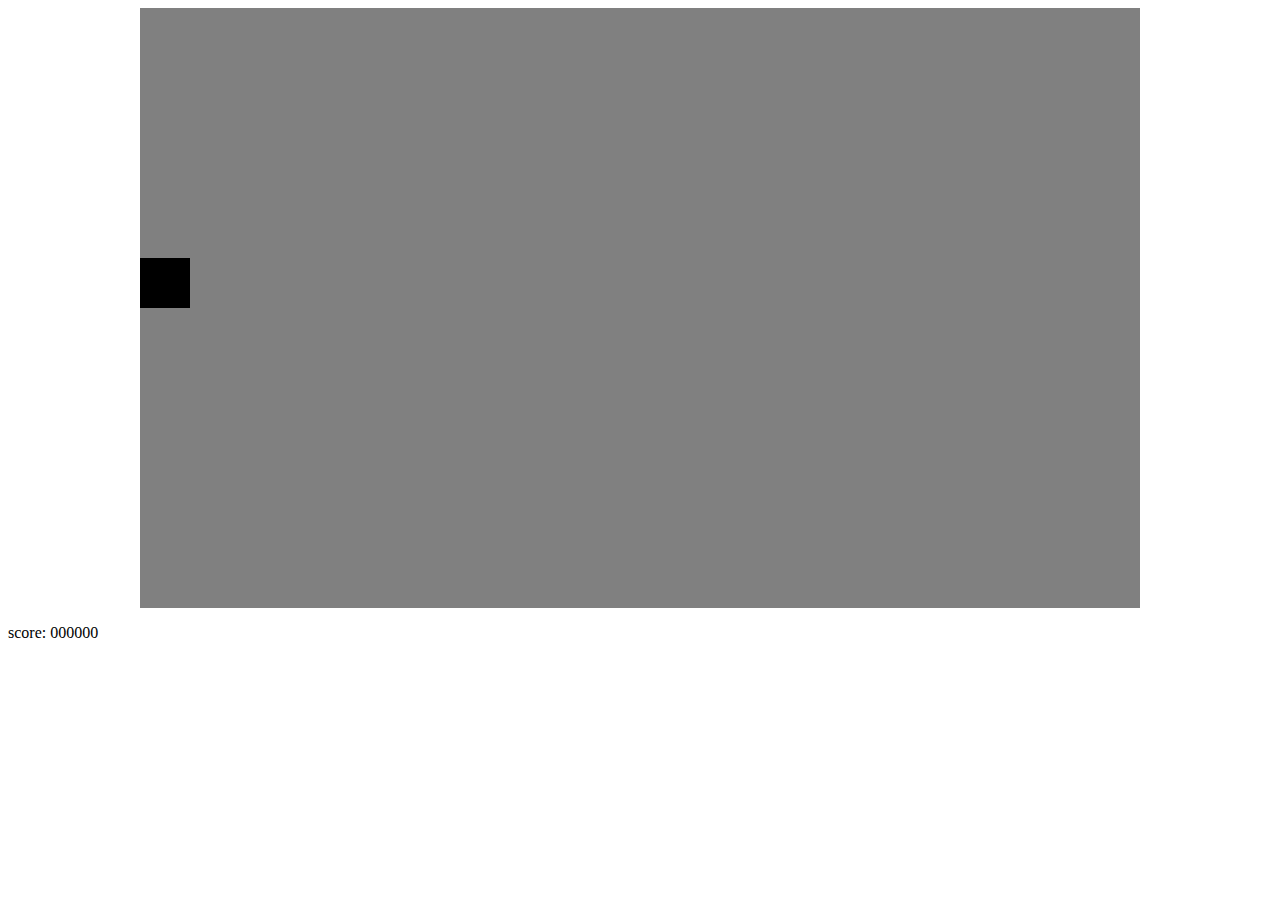
==== wdi-project-one/index.html @ 59d772ed "added createPlayer and lives, fixed collision detection bug for when player not in play" ====
<!DOCTYPE html>
<html lang="en" dir="ltr">
  <head>
    <meta charset="utf-8">
    <title>Keydown test</title>
    <link rel="stylesheet" href="css/style.css">
    <script src="js-redone/app.js" charset="utf-8"></script>
  </head>
  <body>
    <div class="game">
    </div>
    <div class="score-panel">
      <p>score: <span class="score"></span></p>
    </div>
  </body>
</html>
---- wdi-project-one/css/style.css ----
.game {
  background-color: grey;
  height: 600px;
  width: 1000px;
  position: relative;
  margin: auto;
}

.player1 {
  position: absolute;
  height: 50px;
  width: 50px;
  background-color: black;
  transition: top .05s linear, left .05s linear 0s;
}



.bullet {
  height: 10px;
  width: 50px;
  background-color: white;
  position: absolute;
}

.wave1 {
  position: absolute;
  height: 50px;
  width: 50px;
  background-color: red;
}

.wave2 {
  position: absolute;
  height: 50px;
  width: 50px;
  background-color: red;
}
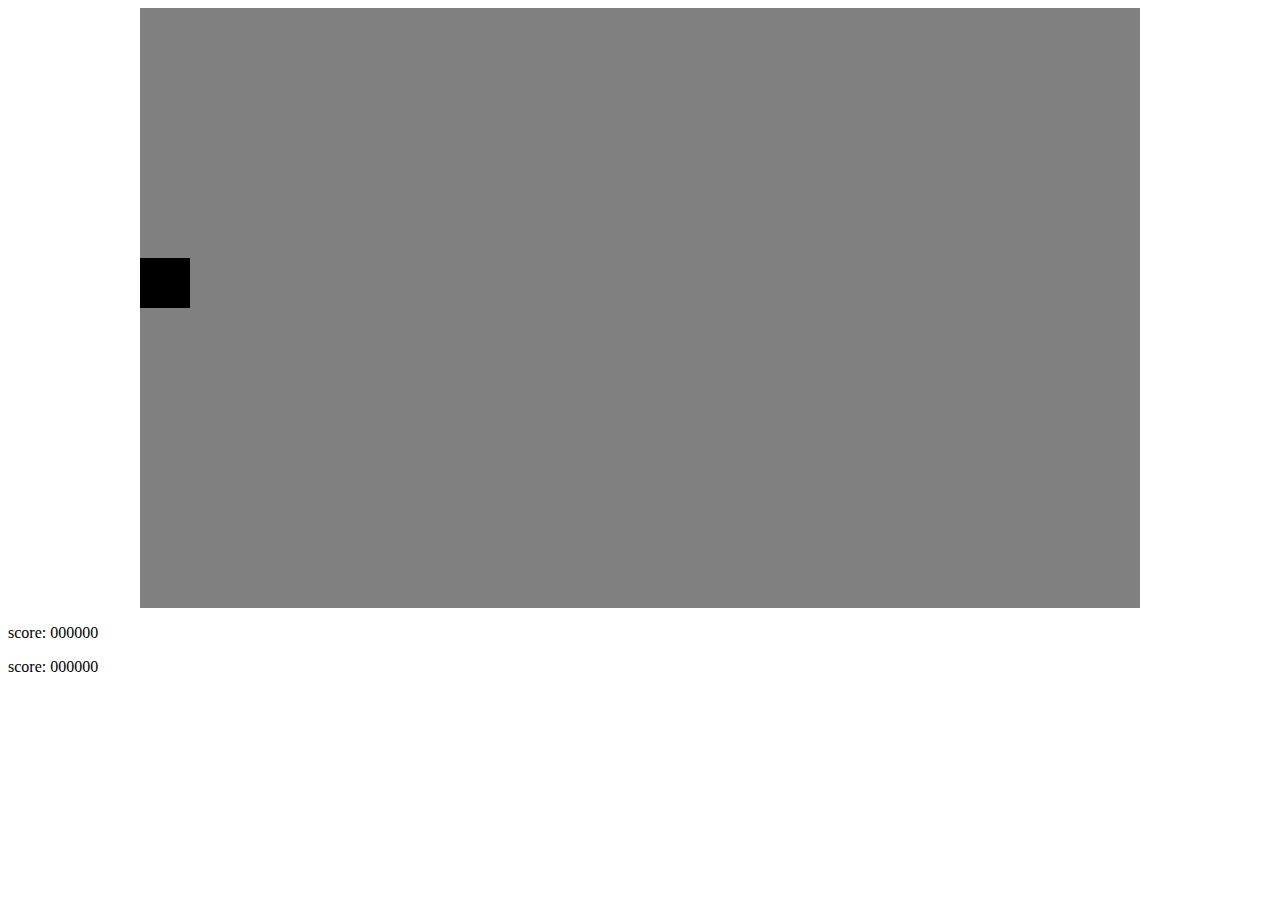
==== commit 95e878ab: "given enemies life points (can use for boss fights) and amended scoring accordingly" ====
--- a/wdi-project-one/index.html
+++ b/wdi-project-one/index.html
@@ -10,7 +10,10 @@
     <div class="game">
     </div>
     <div class="score-panel">
-      <p>score: <span class="score"></span></p>
+      <p>score: <span class="p1-score"></span></p>
+    </div>
+    <div class="score-panel">
+      <p>score: <span class="p2-score"></span></p>
     </div>
   </body>
 </html>
--- a/wdi-project-one/css/style.css
+++ b/wdi-project-one/css/style.css
@@ -14,6 +14,13 @@
   transition: top .05s linear, left .05s linear 0s;
 }
 
+.player2 {
+  position: absolute;
+  height: 50px;
+  width: 50px;
+  background-color: blue;
+  transition: top .05s linear, left .05s linear 0s;
+}
 
 
 .bullet {
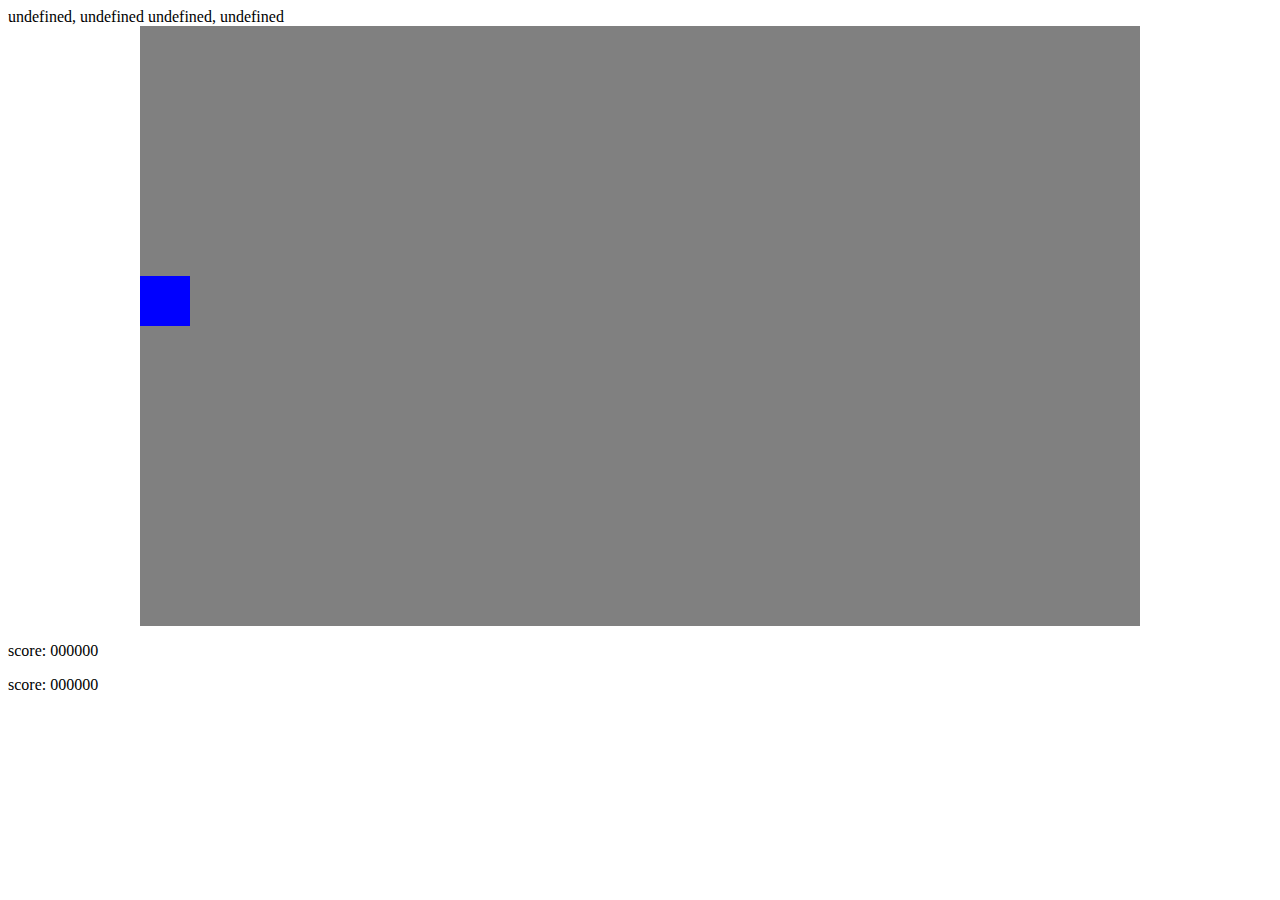
==== commit ca9f95f1: "movement has been recoded, need to improve and work on bugs" ====
--- a/wdi-project-one/index.html
+++ b/wdi-project-one/index.html
@@ -4,9 +4,11 @@
     <meta charset="utf-8">
     <title>Keydown test</title>
     <link rel="stylesheet" href="css/style.css">
+    <script src="js/deleteme.js" charset="utf-8"></script>
     <script src="js-redone/app.js" charset="utf-8"></script>
   </head>
   <body>
+    <div id='log'></div>
     <div class="game">
     </div>
     <div class="score-panel">
--- a/wdi-project-one/css/style.css
+++ b/wdi-project-one/css/style.css
@@ -11,7 +11,7 @@
   height: 50px;
   width: 50px;
   background-color: black;
-  transition: top .05s linear, left .05s linear 0s;
+  /* transition: top .05s linear, left .05s linear 0s; */
 }
 
 .player2 {
@@ -23,10 +23,28 @@
 }
 
 
-.bullet {
+.bulletLvl1 {
   height: 10px;
   width: 50px;
   background-color: white;
+  position: absolute;
+}
+.bulletLvl2 {
+  height: 10px;
+  width: 50px;
+  background-color: yellow;
+  position: absolute;
+}
+.bulletLvl3 {
+  height: 10px;
+  width: 50px;
+  background-color: red;
+  position: absolute;
+}
+.bulletLvlMax {
+  height: 10px;
+  width: 50px;
+  background-color: blue;
   position: absolute;
 }
 
@@ -41,5 +59,12 @@
   position: absolute;
   height: 50px;
   width: 50px;
-  background-color: red;
+  background-color: brown;
 }
+
+.wave3 {
+  position: absolute;
+  height: 50px;
+  width: 50px;
+  background-color: orange;
+}
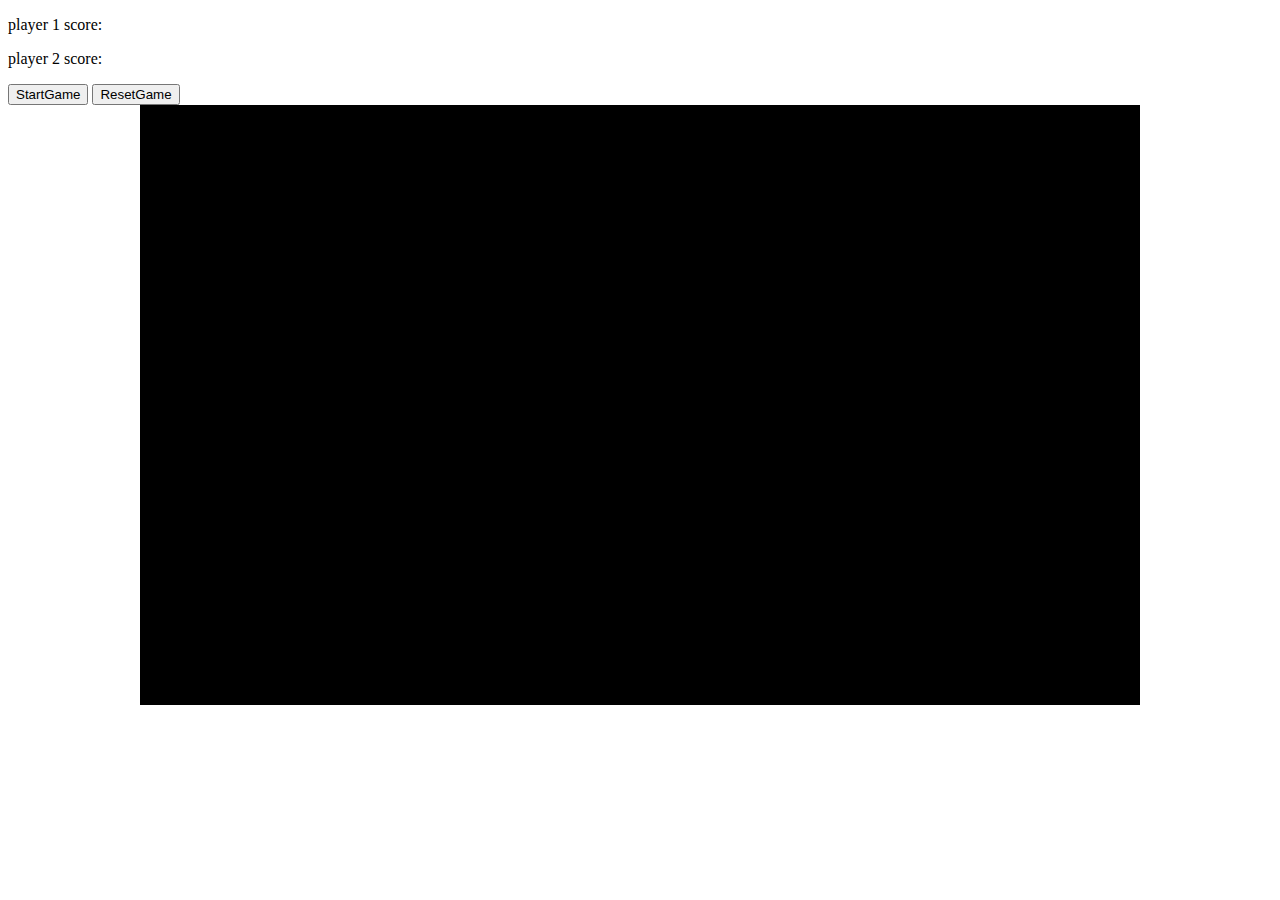
==== commit f92d83b3: "started reset,startgame and noted bug on p2 down key. focusing on finishin startgame/intro." ====
--- a/wdi-project-one/index.html
+++ b/wdi-project-one/index.html
@@ -4,18 +4,19 @@
     <meta charset="utf-8">
     <title>Keydown test</title>
     <link rel="stylesheet" href="css/style.css">
-    <script src="js/deleteme.js" charset="utf-8"></script>
     <script src="js-redone/app.js" charset="utf-8"></script>
   </head>
   <body>
     <div id='log'></div>
-    <div class="game">
+    <div class="score-panel">
+      <p>player 1 score: <span class="p1-score"></span></p>
     </div>
     <div class="score-panel">
-      <p>score: <span class="p1-score"></span></p>
+      <p>player 2 score: <span class="p2-score"></span></p>
     </div>
-    <div class="score-panel">
-      <p>score: <span class="p2-score"></span></p>
-    </div>
+
+      <button class='start' type="button" name="button">StartGame</button>
+      <button class='reset' type="button" name="button">ResetGame</button>
+
   </body>
 </html>
--- a/wdi-project-one/css/style.css
+++ b/wdi-project-one/css/style.css
@@ -1,70 +1,75 @@
 .game {
   background-color: grey;
-  height: 600px;
-  width: 1000px;
   position: relative;
   margin: auto;
+  overflow: hidden;
+}
+
+.introScreen {
+  background-color: #000;
 }
 
 .player1 {
   position: absolute;
-  height: 50px;
-  width: 50px;
   background-color: black;
   /* transition: top .05s linear, left .05s linear 0s; */
 }
 
 .player2 {
   position: absolute;
-  height: 50px;
-  width: 50px;
   background-color: blue;
-  transition: top .05s linear, left .05s linear 0s;
+  /* transition: top .05s linear, left .05s linear 0s; */
 }
 
 
 .bulletLvl1 {
-  height: 10px;
-  width: 50px;
   background-color: white;
   position: absolute;
 }
 .bulletLvl2 {
-  height: 10px;
-  width: 50px;
   background-color: yellow;
   position: absolute;
 }
 .bulletLvl3 {
-  height: 10px;
-  width: 50px;
   background-color: red;
   position: absolute;
 }
 .bulletLvlMax {
-  height: 10px;
-  width: 50px;
   background-color: blue;
   position: absolute;
 }
 
-.wave1 {
+.type1 {
   position: absolute;
   height: 50px;
   width: 50px;
   background-color: red;
 }
 
-.wave2 {
+.type2 {
   position: absolute;
   height: 50px;
   width: 50px;
   background-color: brown;
 }
 
-.wave3 {
+.type3 {
   position: absolute;
   height: 50px;
   width: 50px;
   background-color: orange;
 }
+
+.type4 {
+  position: absolute;
+  height: 50px;
+  width: 50px;
+  background-color: purple;
+}
+
+.type5 {
+  position: absolute;
+  height: 300px;
+  width: 300px;
+  background-color: green;
+}
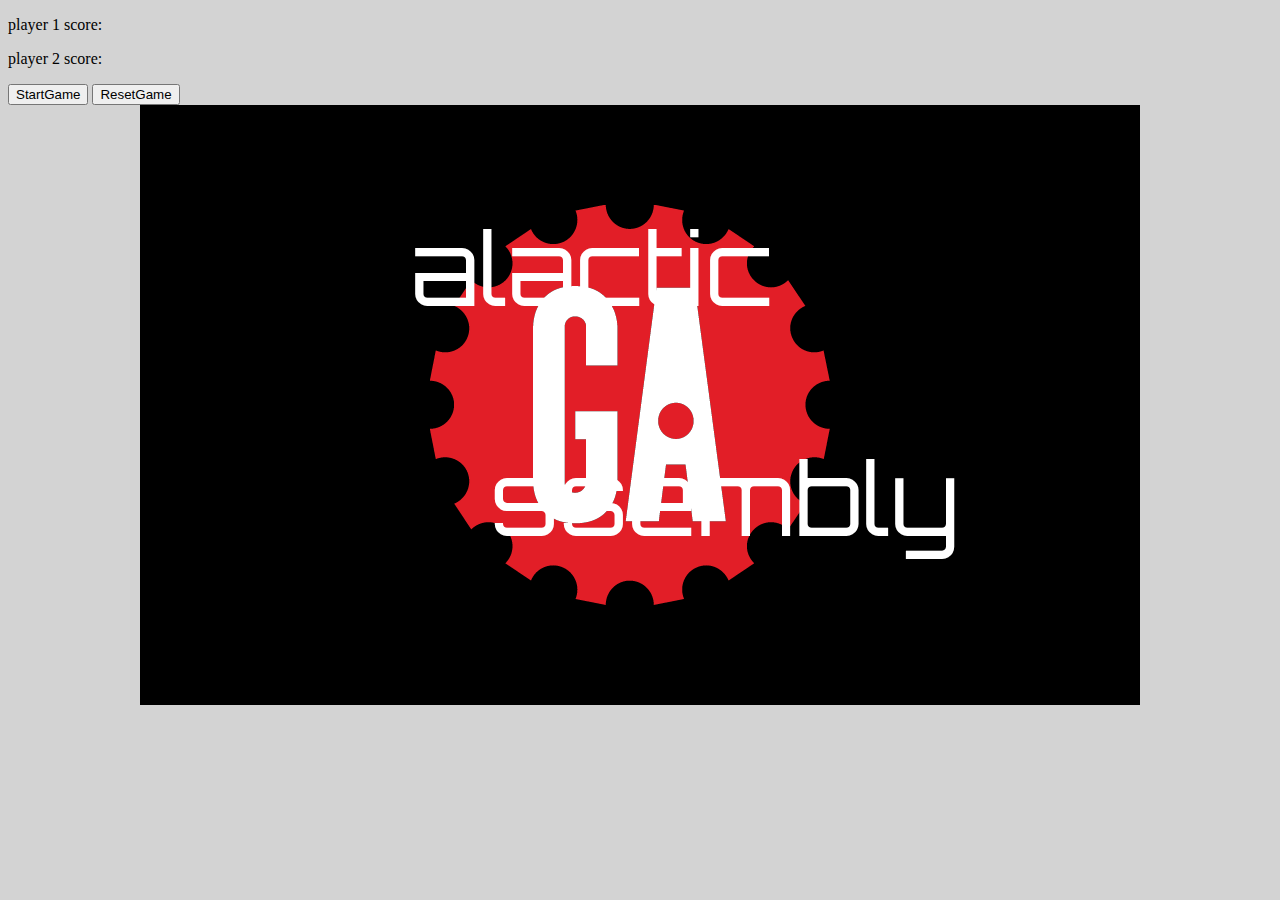
==== commit 71ac2461: "progress made introduction" ====
--- a/wdi-project-one/index.html
+++ b/wdi-project-one/index.html
@@ -4,6 +4,7 @@
     <meta charset="utf-8">
     <title>Keydown test</title>
     <link rel="stylesheet" href="css/style.css">
+    <link href="https://fonts.googleapis.com/css?family=Monoton|Orbitron|Poiret+One|Press+Start+2P" rel="stylesheet">
     <script src="js-redone/app.js" charset="utf-8"></script>
   </head>
   <body>
--- a/wdi-project-one/css/style.css
+++ b/wdi-project-one/css/style.css
@@ -1,3 +1,7 @@
+body {
+  background: lightgrey;
+}
+
 .game {
   background-color: grey;
   position: relative;
@@ -6,7 +10,79 @@
 }
 
 .introScreen {
-  background-color: #000;
+  position: relative;
+  background-color: black;
+
+}
+
+.logo {
+  position: absolute;
+  animation: animateLogo 1s 3s forwards
+}
+
+@keyframes animateLogo{
+  0% {
+    opacity: 1;
+  }
+  100% {
+    opacity: 0;
+  }
+}
+
+/* font-family: 'Press Start 2P', cursive;
+font-family: 'Poiret One', cursive;
+font-family: 'Monoton', cursive; */
+/* font-family: 'Orbitron', sans-serif */
+.letter-g {
+  position: absolute;
+  animation: animateG 1s 3.5s forwards;
+}
+
+.alactic {
+  color: white;
+  position: absolute;
+  font-size: 100px;
+  font-family: Orbitron;
+  animation: animateAlactic 1s 4s backwards ease-out;
+}
+
+.letter-a {
+  position: absolute;
+  animation: animateA 1s 3.5s forwards;
+}
+
+.ssembly {
+  color: white;
+  position: absolute;
+  font-size: 100px;
+  font-family: Orbitron;
+  animation: animateSsembly 1s 4.8s backwards ease-out;
+}
+
+@keyframes animateSsembly {
+  from {
+    left: 1000px;
+  }
+}
+
+@keyframes animateG {
+  100% {
+    top: 0px;
+    left: 150px;
+  }
+}
+
+@keyframes animateA {
+  100% {
+    top: 230px;
+    left: 220px;
+  }
+}
+
+@keyframes animateAlactic {
+  from {
+    left: 1000px;
+  }
 }
 
 .player1 {
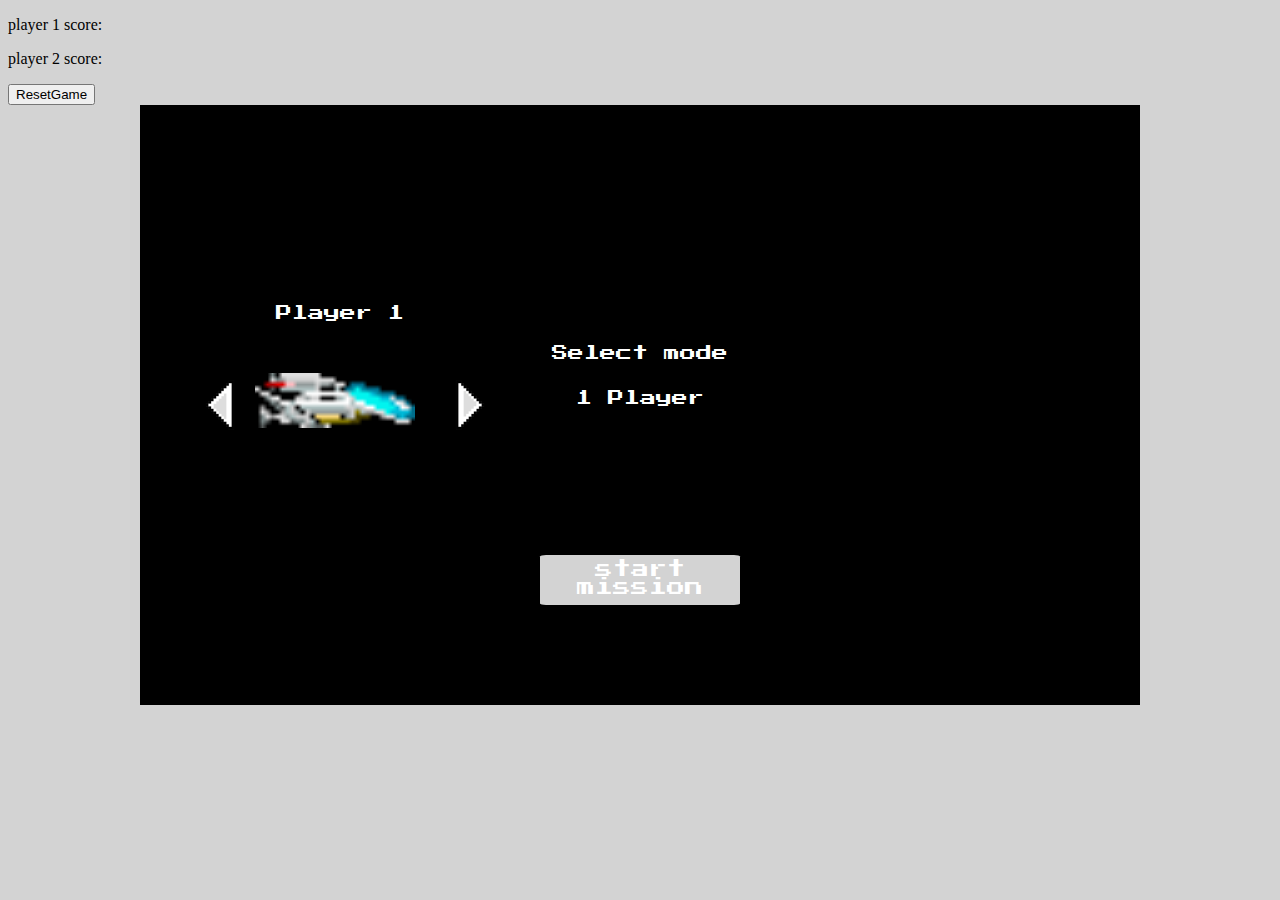
==== commit 8174484f: "put in player/mode select screen after intro" ====
--- a/wdi-project-one/index.html
+++ b/wdi-project-one/index.html
@@ -16,7 +16,6 @@
       <p>player 2 score: <span class="p2-score"></span></p>
     </div>
 
-      <button class='start' type="button" name="button">StartGame</button>
       <button class='reset' type="button" name="button">ResetGame</button>
 
   </body>
--- a/wdi-project-one/css/style.css
+++ b/wdi-project-one/css/style.css
@@ -15,6 +15,73 @@
 
 }
 
+.playerSelectScreen {
+  position: relative;
+  background-color: black;
+}
+.player1Character {
+  box-sizing: border-box;
+  position: absolute;
+    background-color: black;
+    padding: 18px 0 0 15px;
+}
+
+.player1Heading {
+  text-align: center;
+  position: absolute;
+  color: white;
+  font-family: 'Press Start 2P';
+}
+
+.player2Heading {
+  text-align: center;
+  position: absolute;
+  color: white;
+  font-family: 'Press Start 2P';
+}
+
+.player1SelectLeft {
+  position: absolute;
+
+    background-color: green;
+}
+
+
+
+.player1SelectRight{
+  position: absolute;
+
+    background-color: blue;
+}
+
+.player2Mode, .selectMode {
+  text-align: center;
+  position: absolute;
+  color: white;
+  font-family: 'Press Start 2P';
+  padding-top: 10px;
+}
+
+.player2Character {
+  box-sizing: border-box;
+
+  position: absolute;
+    background-color: black;
+    padding: 18px 0 0 15px;
+}
+
+.player2SelectLeft {
+  position: absolute;
+
+  background-color: red;
+}
+
+.player2SelectRight {
+  position: absolute;
+
+  background-color: red;
+}
+
 .logo {
   position: absolute;
   animation: animateLogo 1s 3s forwards
@@ -59,6 +126,60 @@
   animation: animateSsembly 1s 4.8s backwards ease-out;
 }
 
+.a-hole {
+  background-color: black;
+  position: absolute;
+  border-radius: 50%;
+  transition: all 2s;
+  animation: animateAHole 0.5s backwards 4.5s;
+  z-index: 999;
+}
+@keyframes animateAHole {
+  0% {
+    opacity: 0;
+  }
+}
+
+.animate-a-hole {
+    transform: scale(50);
+}
+
+.start-game-button {
+  position: absolute;
+  color: white;
+  font-size: 25px;
+  font-family: 'Press Start 2P';
+  cursor: pointer;
+  animation: flash 1s infinite;
+  text-align: center;
+  width: 300px;
+}
+
+.start-mission {
+  box-sizing: border-box;
+  position: absolute;
+  color: white;
+  font-size: 18px;
+  font-family: 'Press Start 2P';
+  cursor: pointer;
+  text-align: center;
+  background-color: lightgrey;
+  border-radius: 3%;
+  padding-top: 5px;
+}
+
+
+
+@keyframes flash{
+  0%,40% {
+    color: transparent;
+  }
+  40%,100% {
+    color: white;
+  }
+}
+
+
 @keyframes animateSsembly {
   from {
     left: 1000px;
@@ -85,15 +206,18 @@
   }
 }
 
+
+
+
 .player1 {
   position: absolute;
-  background-color: black;
+  z-index: 2;
   /* transition: top .05s linear, left .05s linear 0s; */
 }
 
 .player2 {
   position: absolute;
-  background-color: blue;
+    z-index: 1;
   /* transition: top .05s linear, left .05s linear 0s; */
 }
 
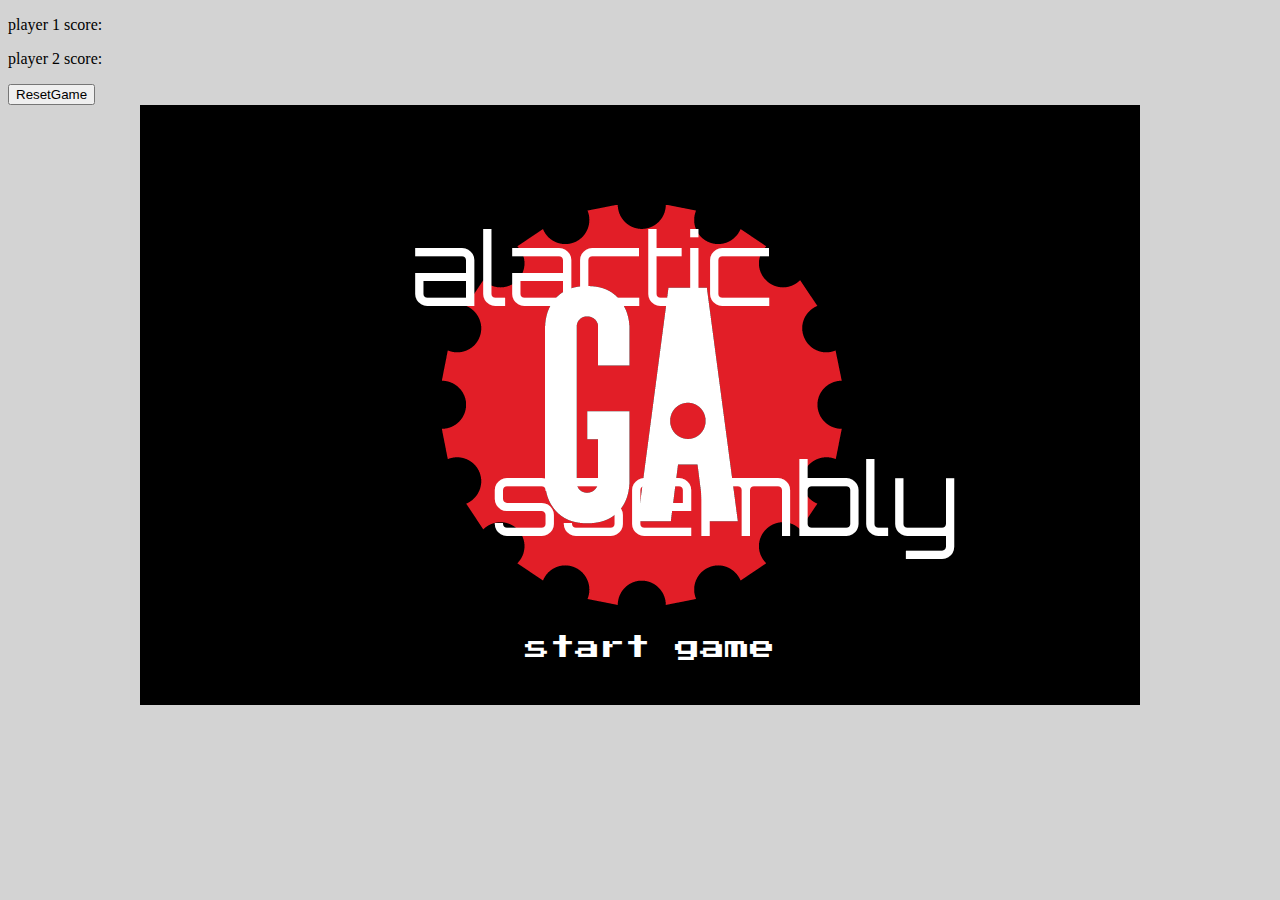
==== commit 35fdaf33: "added some sprites" ====
--- a/wdi-project-one/index.html
+++ b/wdi-project-one/index.html
@@ -17,6 +17,11 @@
     </div>
 
       <button class='reset' type="button" name="button">ResetGame</button>
-
+<audio class="background-music" src="" type='audio/mp3'></audio>
+<audio class="player1sound" src="" type='audio/mp3'></audio>
+<audio class="player2sound" src=""></audio>
+</audio>
+<audio class="enemysound" src=""></audio>
+</audio>
   </body>
 </html>
--- a/wdi-project-one/css/style.css
+++ b/wdi-project-one/css/style.css
@@ -1,12 +1,17 @@
 body {
   background: lightgrey;
 }
-
 .game {
+  position: relative;
+  margin: auto;
+  /* overflow: hidden; */
+}
+
+.playingField {
   background-color: grey;
   position: relative;
   margin: auto;
-  overflow: hidden;
+  /* overflow: hidden; */
 }
 
 .introScreen {
@@ -222,54 +227,35 @@
 }
 
 
-.bulletLvl1 {
-  background-color: white;
-  position: absolute;
-}
-.bulletLvl2 {
-  background-color: yellow;
-  position: absolute;
-}
-.bulletLvl3 {
-  background-color: red;
-  position: absolute;
-}
-.bulletLvlMax {
-  background-color: blue;
+.lvl1 {
+  position: absolute;
+}
+.lvl2 {
+  position: absolute;
+}
+.lvl3 {
+  position: absolute;
+}
+.lvlMax {
   position: absolute;
 }
 
 .type1 {
   position: absolute;
-  height: 50px;
-  width: 50px;
-  background-color: red;
 }
 
 .type2 {
   position: absolute;
-  height: 50px;
-  width: 50px;
-  background-color: brown;
 }
 
 .type3 {
   position: absolute;
-  height: 50px;
-  width: 50px;
-  background-color: orange;
 }
 
 .type4 {
   position: absolute;
-  height: 50px;
-  width: 50px;
-  background-color: purple;
 }
 
 .type5 {
   position: absolute;
-  height: 300px;
-  width: 300px;
-  background-color: green;
-}
+}
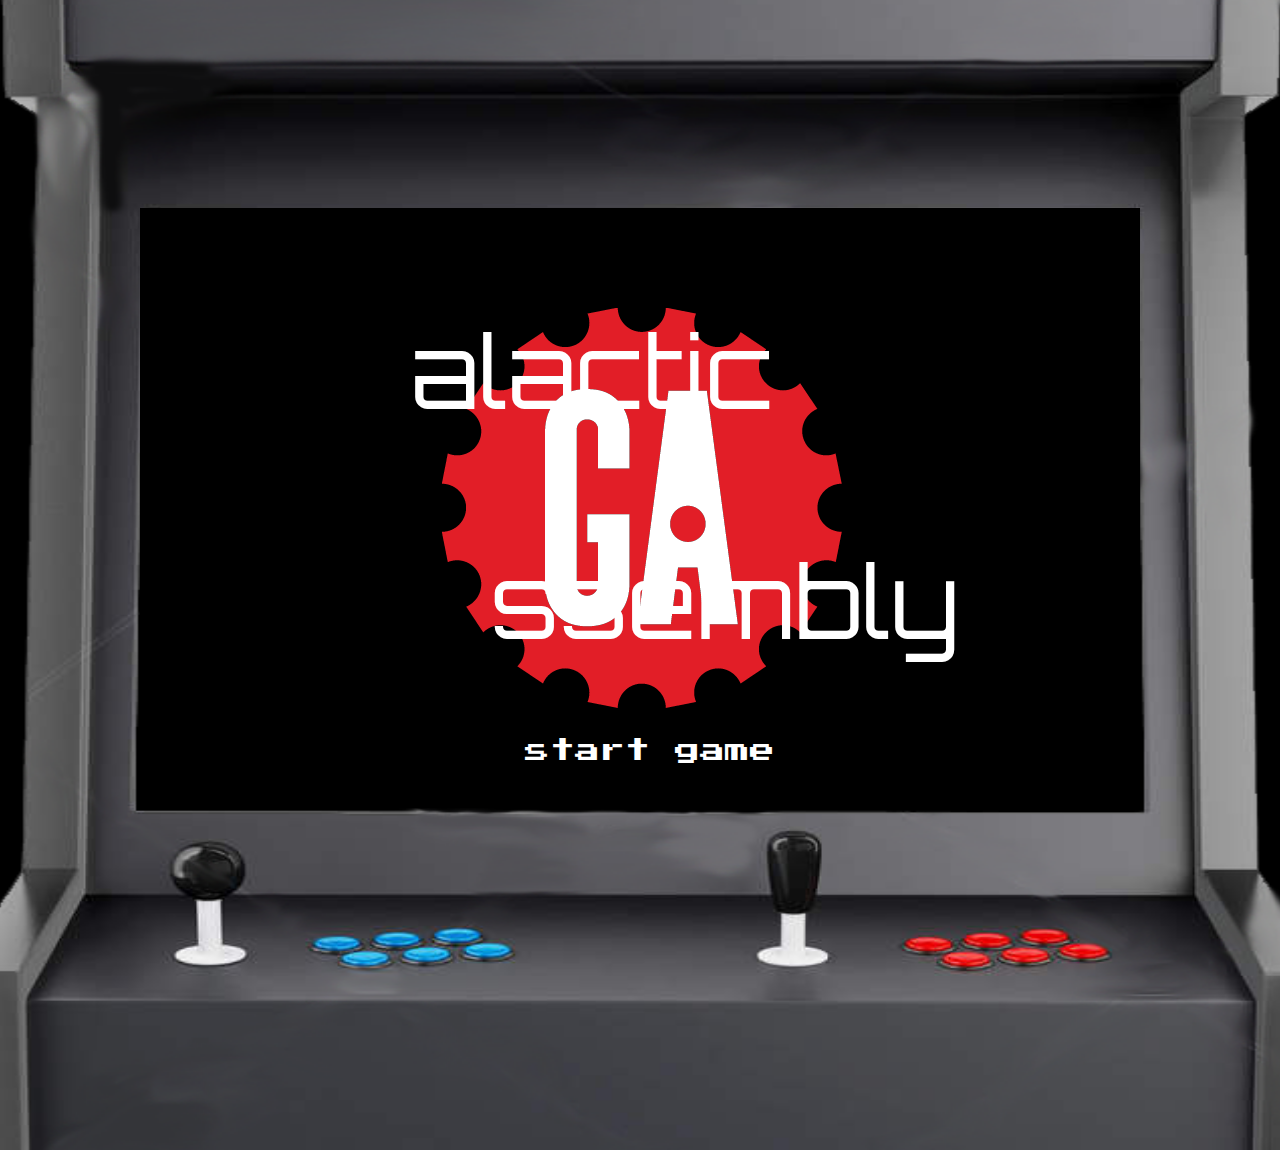
==== commit 412bcf4d: "added charge bars and switched player controls" ====
--- a/wdi-project-one/index.html
+++ b/wdi-project-one/index.html
@@ -2,21 +2,14 @@
 <html lang="en" dir="ltr">
   <head>
     <meta charset="utf-8">
-    <title>Keydown test</title>
+    <title>Galactic Assembly Arcade Game</title>
     <link rel="stylesheet" href="css/style.css">
     <link href="https://fonts.googleapis.com/css?family=Monoton|Orbitron|Poiret+One|Press+Start+2P" rel="stylesheet">
     <script src="js-redone/app.js" charset="utf-8"></script>
   </head>
   <body>
-    <div id='log'></div>
-    <div class="score-panel">
-      <p>player 1 score: <span class="p1-score"></span></p>
-    </div>
-    <div class="score-panel">
-      <p>player 2 score: <span class="p2-score"></span></p>
-    </div>
 
-      <button class='reset' type="button" name="button">ResetGame</button>
+
 <audio class="background-music" src="" type='audio/mp3'></audio>
 <audio class="player1sound" src="" type='audio/mp3'></audio>
 <audio class="player2sound" src=""></audio>
--- a/wdi-project-one/css/style.css
+++ b/wdi-project-one/css/style.css
@@ -1,28 +1,78 @@
 body {
-  background: lightgrey;
+  background: black;
+  position: relative;
+
 }
 .game {
   position: relative;
+  top: 200px;
   margin: auto;
-  /* overflow: hidden; */
+}
+
+
+.arcade-machine {
+  transform: translateX(50%);
+  position: absolute;
+  top: -348px;
+  left: -860px;
 }
 
 .playingField {
   background-color: grey;
   position: relative;
   margin: auto;
-  /* overflow: hidden; */
+  overflow: hidden;
+}
+
+.reset {
+  cursor: pointer;
+  color: white;
+  background-color: rgba(60,60,60,0.5);
+  width: 100px;
+  height: 30px;
+  font-family: 'Press Start 2P';
+  font-size: 16px;
+  position: absolute;
+  border-radius: 5%;
+  padding: 10px 0 0 5px;
+  text-align: center;
+  z-index: 999;
+}
+
+.start-mission:hover, .reset:hover {
+  box-shadow: inset 0px 0px 5px white;
+}
+
+.gameover {
+  position: absolute;
+  top: 0;
+  left: 0;
+  z-index: 900;
+  background-color: rgba(0,0,0,0.8);
+  color: white;
+  text-align: center;
+  font-family: 'Press Start 2P';
+  text-align: center;
+}
+
+.gameover-text {
+  font-size: 25px;
+  position: absolute;
+  left: 280px;
+  top: 280px;
+  width: 400px;
 }
 
 .introScreen {
   position: relative;
   background-color: black;
-
+  overflow: hidden;
 }
 
 .playerSelectScreen {
   position: relative;
   background-color: black;
+  overflow: hidden;
 }
 .player1Character {
   box-sizing: border-box;
@@ -38,6 +88,26 @@
   font-family: 'Press Start 2P';
 }
 
+.player1Instructions {
+  font-size: 15px;
+  text-align: center;
+  position: absolute;
+  color: white;
+  font-family: 'Press Start 2P';
+  bottom: 10px;
+  left: 60px;
+}
+
+.player2Instructions {
+  font-size: 15px;
+  text-align: center;
+  position: absolute;
+  color: white;
+  font-family: 'Press Start 2P';
+  bottom: 10px;
+  right: 60px;
+}
+
 .player2Heading {
   text-align: center;
   position: absolute;
@@ -65,6 +135,10 @@
   color: white;
   font-family: 'Press Start 2P';
   padding-top: 10px;
+}
+
+.player2Mode {
+  cursor: pointer;
 }
 
 .player2Character {
@@ -86,6 +160,35 @@
 
   background-color: red;
 }
+
+.score-panel1, .score-panel2, .lives-panel1, .lives-panel2 {
+  position: absolute;
+  z-index: 999;
+}
+
+.p1-score-text, .p2-score-text, .p1-score, .p2-score,.p1-lives-text, .p2-lives-text, .p1-lives, .p2-lives {
+  color: white;
+  font-family: 'Press Start 2P';
+  font-size: 14px;
+}
+.p1-score-text, .p2-score-text {
+  width: 320px;
+}
+
+.chargeBarContainer {
+  width: 180px;
+  background-color: transparent;
+  position: absolute;
+  height: 10px;
+  border: 1px solid white;
+}
+
+.p1ChargeBar, .p2ChargeBar {
+  background-color: rgba(134,230,248,0.5);
+  position: absolute;
+  height: 100%;
+}
+
 
 .logo {
   position: absolute;
@@ -158,6 +261,7 @@
   animation: flash 1s infinite;
   text-align: center;
   width: 300px;
+  z-index: 999;
 }
 
 .start-mission {
@@ -168,9 +272,10 @@
   font-family: 'Press Start 2P';
   cursor: pointer;
   text-align: center;
-  background-color: lightgrey;
+  background-color: rgba(60,60,60,1);
   border-radius: 3%;
   padding-top: 5px;
+  z-index: 999;
 }
 
 
@@ -214,48 +319,17 @@
 
 
 
-.player1 {
+.player1, .player2 {
   position: absolute;
   z-index: 2;
   /* transition: top .05s linear, left .05s linear 0s; */
 }
 
-.player2 {
-  position: absolute;
-    z-index: 1;
-  /* transition: top .05s linear, left .05s linear 0s; */
-}
-
-
-.lvl1 {
-  position: absolute;
-}
-.lvl2 {
-  position: absolute;
-}
-.lvl3 {
-  position: absolute;
-}
-.lvlMax {
-  position: absolute;
-}
-
-.type1 {
-  position: absolute;
-}
-
-.type2 {
-  position: absolute;
-}
-
-.type3 {
-  position: absolute;
-}
-
-.type4 {
-  position: absolute;
-}
-
-.type5 {
-  position: absolute;
-}
+
+.lvl1,.lvl2, .lvl3, .lvlMax{
+  position: absolute;
+}
+
+.type1, .type2, .type3, .type4, .type5, .type6,.type7, .type8, .type9 {
+  position: absolute;
+}
